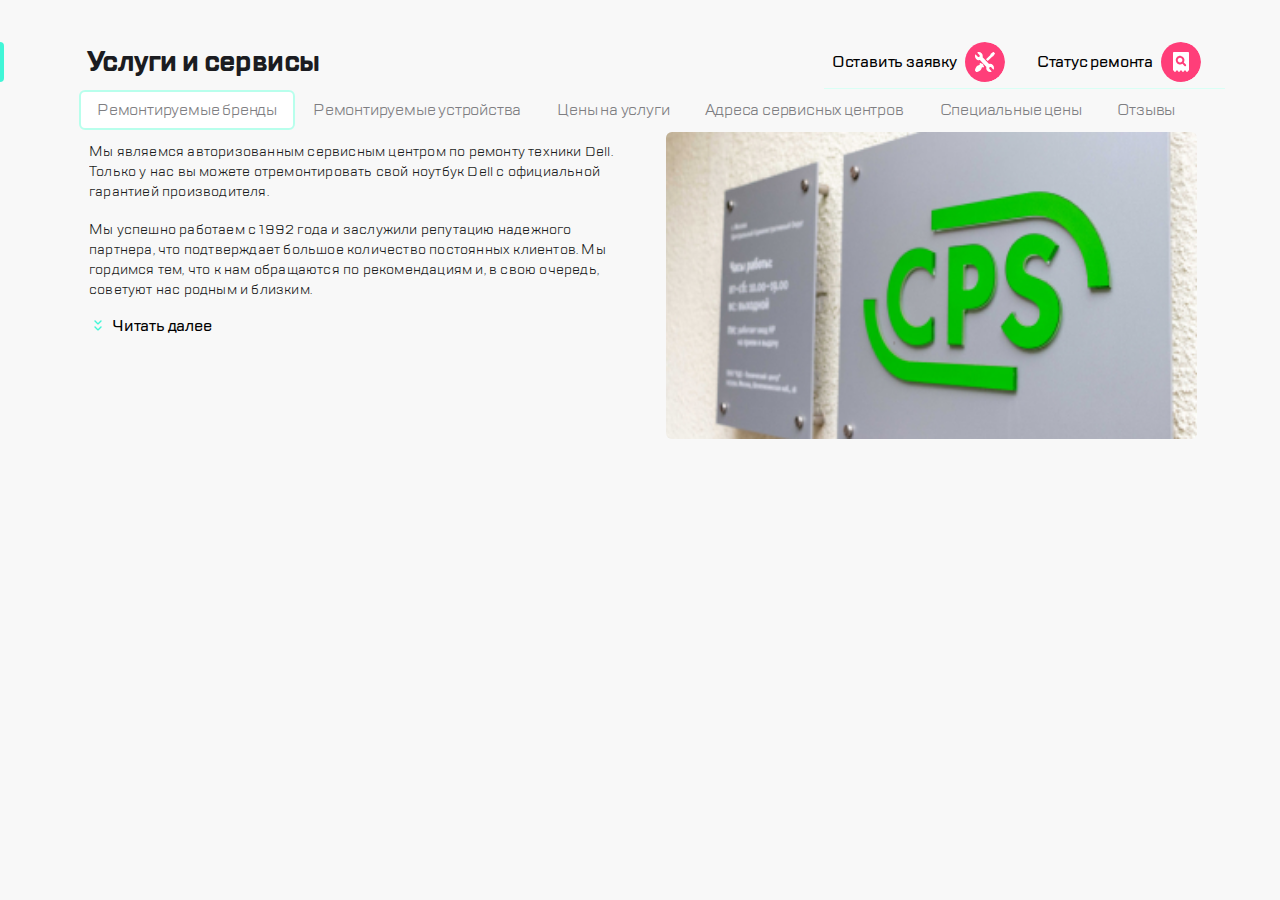
==== index.html @ 0021db77 "Init" ====
<!DOCTYPE html>
<html lang="ru">
<head>
    <meta charset="UTF-8">
    <meta name="viewport" content="width=device-width, initial-scale=1.0">
    <link rel="icon" href="img/icons/svg/logo.svg">
    <link rel="stylesheet" type="text/css" href="css/css.css">
    <link rel="stylesheet" type="text/css" href="css/media-css.css">
    <script src="js/js.js"></script>
    <title>CPS</title>
</head>
<body class="body">
    <header class="header">
        <div class="b-nav">
            <button class="button b-nav__menu" type="button" title="Меню"></button>
            <div class="devider-hidden"></div>
            <a class="b-nav__logo" href="#main-page"><img src="img/icons/svg/logo.svg" alt="Site Logo"></a>
            <div class="b-nav__hidden">
                <button class="button b-nav__call" type="button" title="Позвонить"></button>
                <button class="button b-nav__chat" type="button" title="Написать сообщение"></button>
                <button class="button b-nav__profile" type="button" title="Профиль"></button>
            </div>
            <div class="devider"></div>
            <button class="button b-nav__repair" type="button" title="Оставить заявку"><span class="button__text">Оставить заявку</span></button>
            <button class="button b-nav__check-status" type="button" title="Статус ремонта"><span class="button__text">Статус ремонта</span></button>
        </div>
        <h1 class="title">Услуги и сервисы</h1>
    </header>
    <main class="b-main">
        <ul class="b-menu">
            <li class="b-menu__item b-menu__item--active"><a class="link" href="#">Ремонтируемые бренды</a></li>
            <li class="b-menu__item"><a class="link" href="#">Ремонтируемые устройства</a></li>
            <li class="b-menu__item"><a class="link" href="#">Цены на услуги</a></li>
            <li class="b-menu__item"><a class="link" href="#">Адреса сервисных центров</a></li>
            <li class="b-menu__item"><a class="link" href="#">Специальные цены</a></li>
            <li class="b-menu__item"><a class="link" href="#">Отзывы</a></li>
        </ul>
        <section class="section">
            <article class="article">
                <div class="article__text">
                    <p class="article__paragraf">
                        Мы являемся авторизованным сервисным центром по ремонту техники Dell. Только у нас вы можете отремонтировать свой ноутбук Dell с официальной гарантией производителя.
                    </p>
                    <p class="article__paragraf">
                        Мы успешно работаем с 1992 года и заслужили репутацию надежного партнера, что подтверждает большое количество постоянных клиентов. Мы гордимся тем, что к нам обращаются по рекомендациям и, в свою очередь, советуют нас родным и близким.
                    </p>
                </div>
                <button class="article__read-more" id="read-more" onclick="readMore(this)">Читать далее</button>
            </article>
            <div class="article__img">
                <img class="article__img--img" src="img/img-1.jpg" alt="Логотип компании CPS">
            </div>
        </section>
    </main>
</body>
</html>
---- css/css.css ----
@font-face {
    font-family: 'TT Lakes';
    src: local('TT Lakes Bold'),
         local('TTLakes-Bold'),
         url(../fonts/TTLakes/TTLakes-Bold.eot) format('embedded-opentype'),
         url(../fonts/TTLakes/TTLakes-Bold.ttf) format('truetype'),
         url(../fonts/TTLakes/TTLakes-Bold.woff) format('woff');
    font-weight: bold;
    font-style: normal;
  }
  
  @font-face {
    font-family: 'TT Lakes';
    src: local('TT Lakes Regular'),
         local('TTLakes-Regular'),
         url(../fonts/TTLakes/TTLakes-Regular.eot) format('embedded-opentype'),
         url(../fonts/TTLakes/TTLakes-Regular.ttf) format('truetype'),
         url(../fonts/TTLakes/TTLakes-Regular.woff) format('woff');
    font-weight: normal;
    font-style: normal;
  }
  
  @font-face {
    font-family: 'TT Lakes';
    src: local('TT Lakes Medium'),
         local('TTLakes-Medium'),
         url(../fonts/TTLakes/TTLakes-Medium.eot) format('embedded-opentype'),
         url(../fonts/TTLakes/TTLakes-Medium.ttf) format('truetype'),
         url(../fonts/TTLakes/TTLakes-Medium.woff) format('woff');
    font-weight: 500;
    font-style: normal;
  }

.body {
    font-family: 'TT Lakes', sans-sefir;
    color: #1B1C21;
    background-color: #F8F8F8;
    padding: 0;
    margin: 0 auto;
    min-width: 320px;
}

.header {
    background-color: white;
}

.b-nav {
    height: 88px;
    display: flex;
    border-bottom: 1px solid #D9FFF5;
}

.button {
    -webkit-tap-highlight-color: transparent;
    border-radius: 20px;
    border: none;
    outline: none;
    margin: 24px 0;
    height: 40px;
    width: 40px;
}

.button:hover {
    cursor: pointer;
}

.button:focus {
    transition: ease-in 0.1s;
    box-shadow: 0 0 3pt 2pt red;
    opacity: 0.6;
}

.b-nav__menu {
    background: #FF3E79 url("../img/icons/svg/menu-icon.svg") no-repeat center;
    margin: 24px 16px;
}

.b-nav__logo {
    margin: 18.59px 0;
    margin-right: auto;
    -webkit-tap-highlight-color: transparent;
}

.b-nav__repair {
    background: #FF3E79 url("../img/icons/svg/repair-icon.svg") no-repeat center;
    margin-right: 16px;
}

.b-nav__check-status {
    background: #FF3E79 url("../img/icons/svg/check-status-icon.svg") no-repeat center;    
    margin-right: 16px;
}

.button__text {
    display: none;
}

.devider, .devider-hidden {
    border: 1px solid #EAEAEA;
    margin: 28px 20px;
    height: 32px;
}

.b-nav__hidden, .devider-hidden {
    display: none;
}

.title::before {
    content: "|";
    background-color: #41F6D7;
    border-radius: 20px;
    position: absolute;
    margin-left: -4px;
    color: #41F6D7;
    height: 40px;
    width: 8px;
    left: 0;
}

.title {
    background-color: #F8F8F8;
    font-size: 28px;
    line-height: 40px;
    letter-spacing: -0.6px;
    padding: 24px 16px;
    margin: 0;
}

.b-menu {
    display: flex;
    overflow-x: scroll;
    list-style: none;
    padding: 0;
    margin: 0 16px;
    color: #7E7E82;
}

.b-menu__item {
    flex-shrink: 0;
    font-size: 16px;
    line-height: 24px;
    letter-spacing: -0.2px;
    padding: 6px 16px;
    border: 2px solid transparent;
}

.b-menu__item--active {
    background-color: #ffffff;
    border: 2px solid #B8FFEC;
    border-radius: 6px;
}

.b-menu__item:hover {
    background-color: #ffffff;
    border: 2px solid #B8FFEC;
    border-radius: 6px;
}

.link {
    text-decoration: none;
    color: inherit;
}

.section {
    display: flex;
    flex-direction: column;
    align-items: center;
}

.article__text {
    margin: 24px 16px 16px;
    height: 90px;
    overflow: hidden;
}

.article__paragraf {
    font-size: 14px;
    line-height: 18px;
    letter-spacing: 0.2px;
    margin: 0;
    margin-bottom: 18px;
}

.article__read-more::before, .article__read-more--full::before {
    content: url("../img/icons/svg/read-more.svg");
    position: absolute;
    transition: all 0.7s ease-in-out;
    left: 4px;
    top: 4px;
    width: 24px;
    height: 24px;
}

.article__read-more--full::before {
    transform: rotate(540deg);
}

.article__read-more, .article__read-more--full {
    cursor: pointer;
    font-family: 'TT Lakes';
    font-weight: 500;
    font-size: 16px;
    line-height: 24px;
    letter-spacing: -0.2px;
    margin: 0 0 16px 16px;
    padding: 4px;
    padding-left: 30px;
    background-color: inherit;
    border: none;
    outline: none;
    position: relative;
    border: 2px solid transparent;
}

.article__read-more:hover, .article__read-more--full:hover {
    background-color: #ffffff;
    border: 2px solid #B8FFEC;
    border-radius: 6px;
}

.article__img {
    margin-bottom: 35px;
}
---- css/media-css.css ----
@media (min-width: 768px) {
    body {
        height: 416px;
    }

    .b-nav__menu {
        margin: 24px;
        margin-right: 0;
    }

    .devider-hidden, .b-nav__hidden {
        display: block;
    }

    .b-nav__check-status {
        margin-right: 24px;
    }

    .b-nav__call {
        background: #FF3E79 url("../img/icons/svg/call-icon.svg") no-repeat center;
        margin-right: 16px;
    }

    .b-nav__chat {
        background: #FF3E79 url("../img/icons/svg/chat-icon.svg") no-repeat center;
        margin-right: 16px;
    }

    .b-nav__profile {
        background: #FF3E79 url("../img/icons/svg/profile-icon.svg") no-repeat center;
    }

    .title {
        padding-bottom: 32px;
        padding-left: 24px;
    }

    .section {
        flex-direction: row;
        align-items: flex-start;
    }

    .b-menu {
        margin: 0 24px;
    }

    .article__read-more {
        margin-left: 25px;
    }

    .article__text {
        margin: 32px 48px 10px 24px;
        height: 160px;
    }

    .article__paragraf {
        line-height: 20px;
    }

    .article__img {
        margin: 32px 24px 0 0;
    }

    .article__img--img {
        border-radius: 6px;
        width: 360px;
        height: 208px;
    }
}

@media (min-width: 1120px) {
    body {
        max-width: 1170px;
    }

    .b-nav__hidden, .b-nav__menu, .b-nav__logo, .devider, .devider-hidden {
        display: none;
    }

    .header {
        display: flex;
        flex-direction: row-reverse;
        justify-content: space-between;
        background-color: inherit;
    }

    .title {
        padding: 42px 0 8px 32px;
    }

    .b-nav {
        justify-content: flex-end;
    }

    .button {
        width: auto;
        padding: 0 48px 0 8px;
        margin: 42px 24px 8px 0;
        background-color: unset;
    }

    .b-nav__repair {
        background-position:  right;
    }

    .b-nav__check-status {
        background-position: right;
    }

    .button__text {
        display: block;
        font-size: 16px;
        line-height: 24px;
        letter-spacing: -0.2px;
        font-family: 'TT Lakes';
        font-weight: 500;
    }

    .b-menu {
        overflow: unset;
        flex-wrap: wrap;
    }

    .article__text {
        margin: 12px 36px 6px 34px;
    }

    .article__img {
        margin: 2px 28px 0 0;
    }

    .article__img--img {
        width: 531px;
        height: 307px;
    }
}
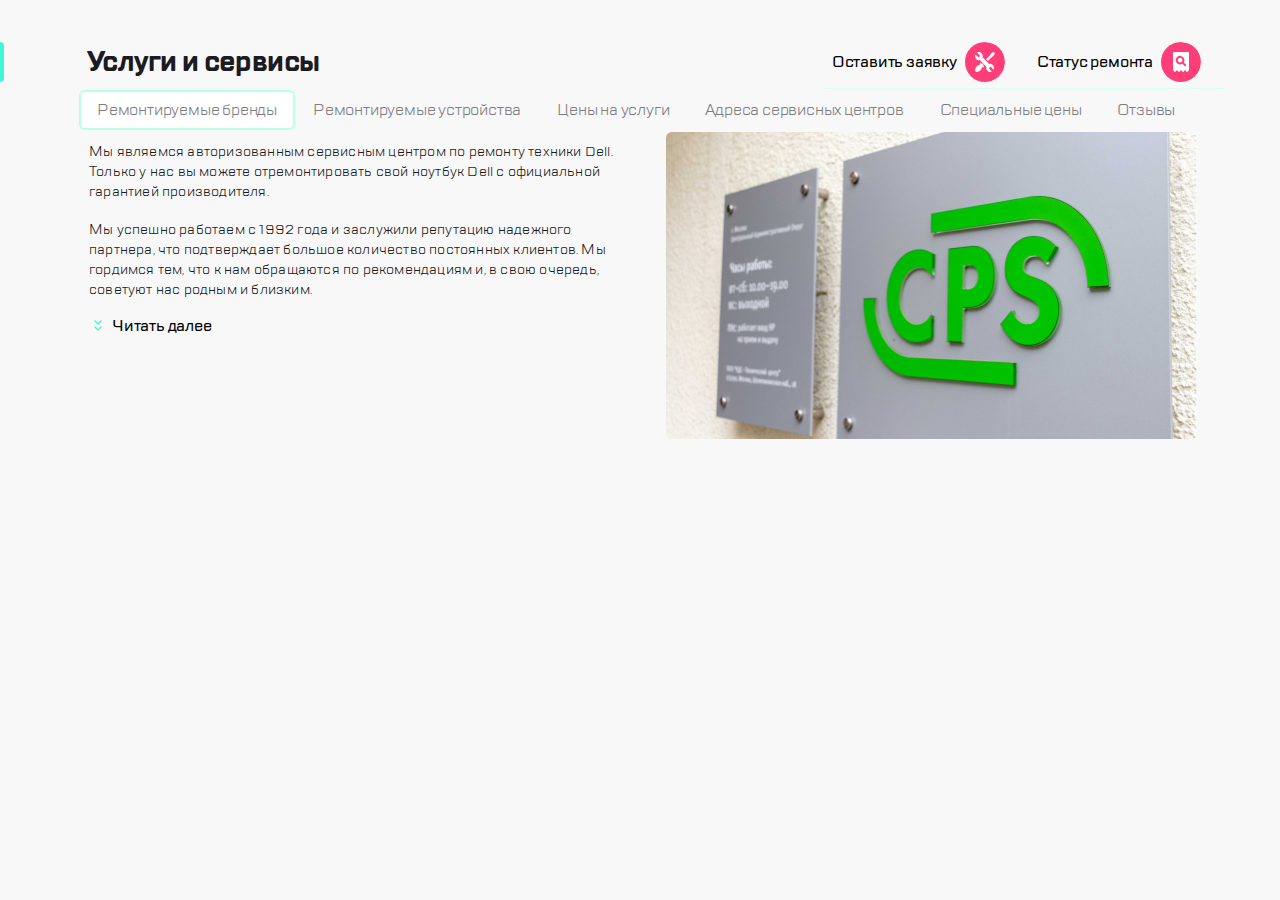
==== commit a8abbe6c: "small edits" ====
--- a/index.html
+++ b/index.html
@@ -48,7 +48,7 @@
                 <button class="article__read-more" id="read-more" onclick="readMore(this)">Читать далее</button>
             </article>
             <div class="article__img">
-                <img class="article__img--img" src="img/img-1.jpg" alt="Логотип компании CPS">
+                <img class="article__img--img" src="img/img.jpg" alt="Логотип компании CPS">
             </div>
         </section>
     </main>
--- a/css/css.css
+++ b/css/css.css
@@ -221,3 +221,8 @@
 .article__img {
     margin-bottom: 35px;
 }
+
+.article__img--img {
+    width: 320px;
+    height: 176px;
+}
